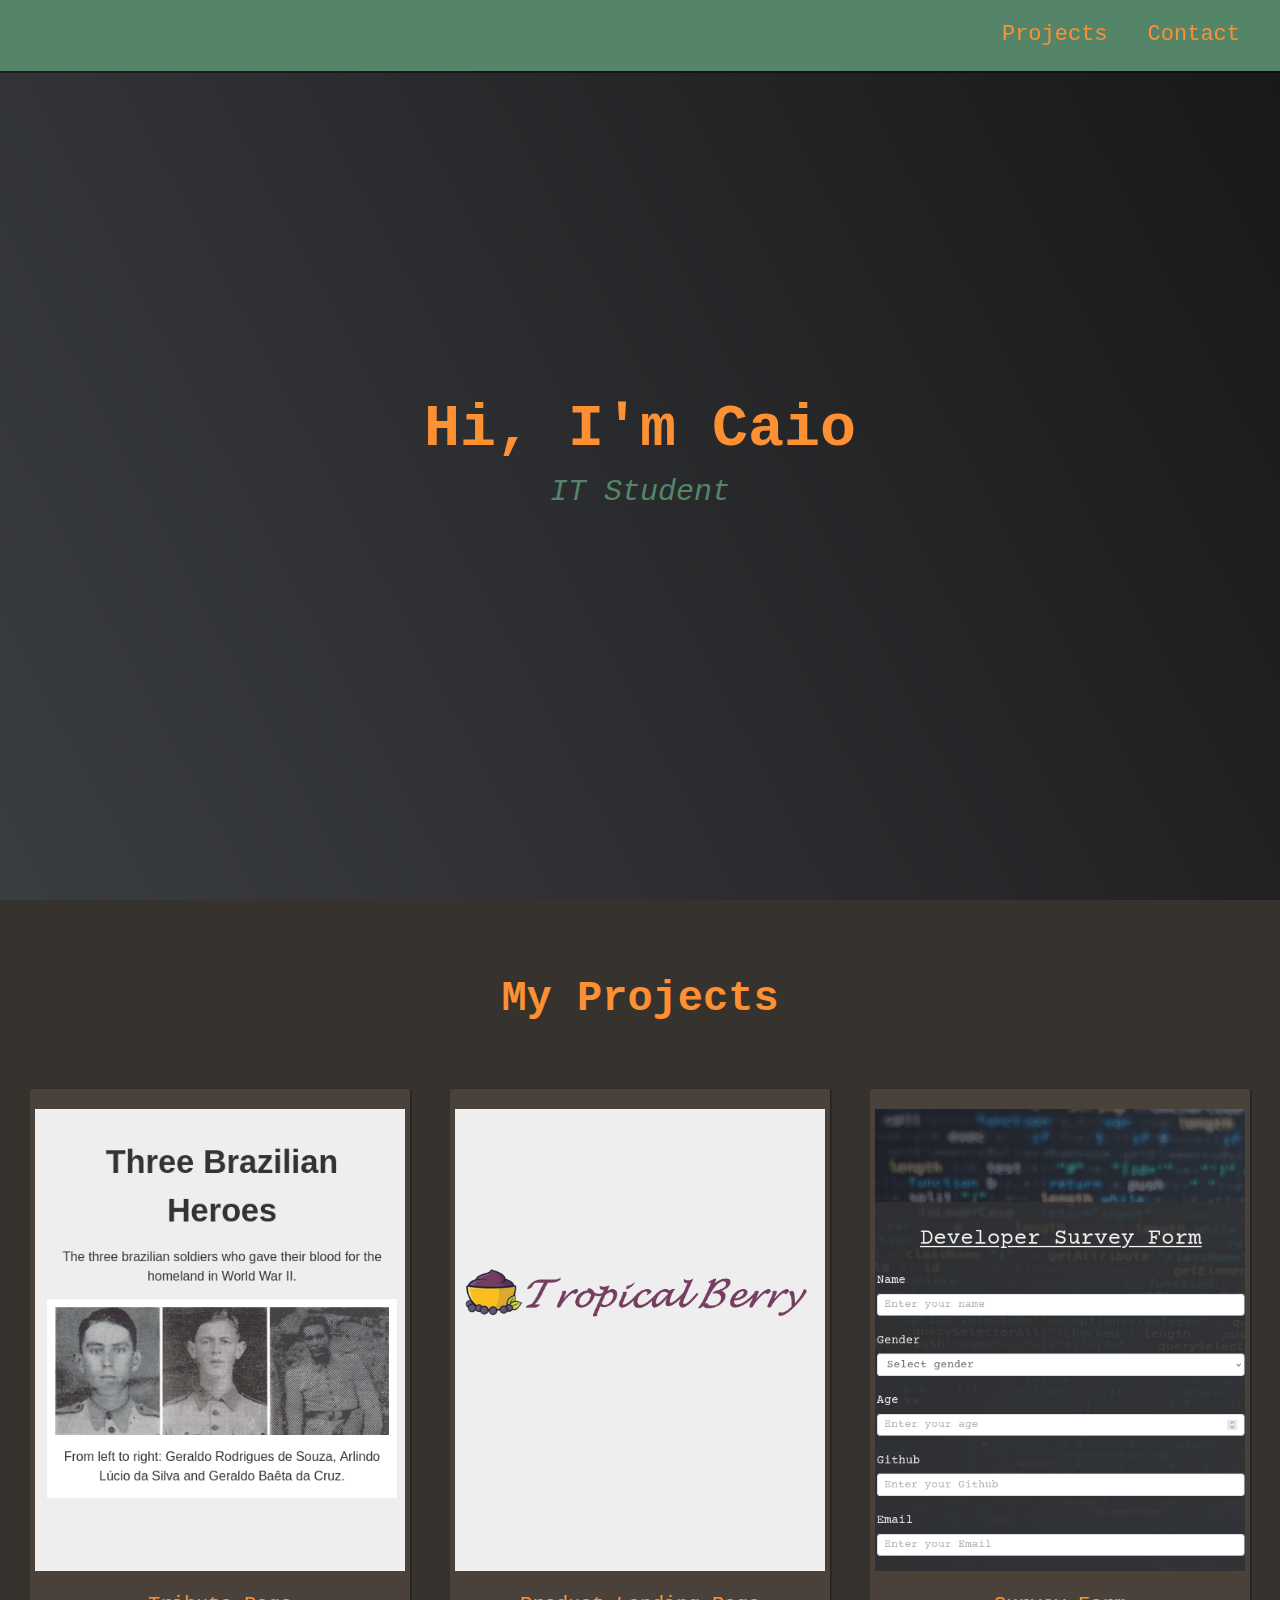
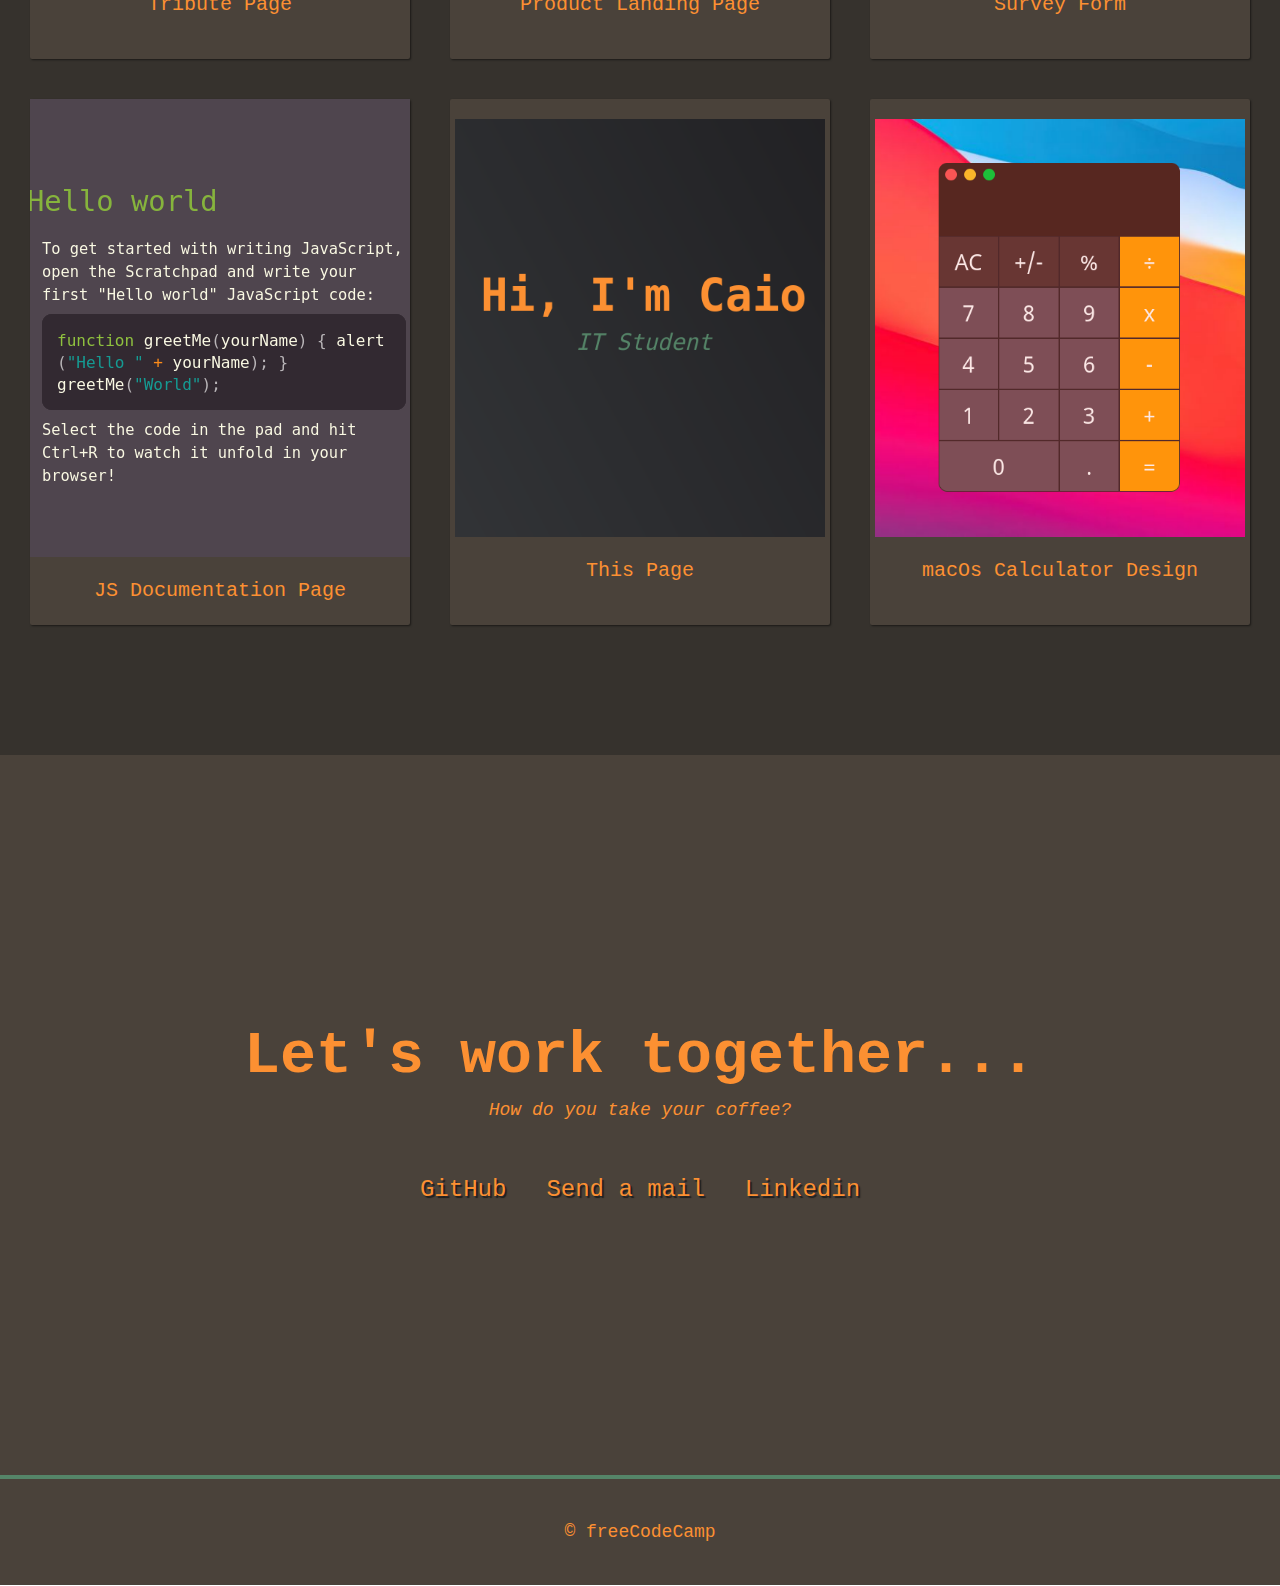
==== responsive-web-design/personal-portfolio-webpage/index.html @ bd58d962 "Update index.html" ====
<!DOCTYPE html>
<html lang="en">
  <head>
    <meta charset="UTF-8">
    <meta http-equiv="X-UA-Compatible" content="IE=edge">
    <meta name="viewport" content="width=device-width, initial-scale=1.0">
    <link rel="stylesheet" type="text/css" href="style.css">
    <title>Personal Portfolio Page</title>
  </head>
  <body>
    <link rel="stylesheet" href="https://use.fontawesome.com/releases/v5.8.2/css/all.css"
      integrity="sha384-oS3vJWv+0UjzBfQzYUhtDYW+Pj2yciDJxpsK1OYPAYjqT085Qq/1cq5FLXAZQ7Ay" crossorigin="anonymous">
    <link href="https://fonts.googleapis.com/css?family=Poppins:200i,300,400&display=swap" rel="stylesheet">
    <link href="https://fonts.googleapis.com/css?family=Raleway:700&display=swap" rel="stylesheet">
    <nav id="navbar" class="nav">
      <ul class="nav-list">
        <li>
          <a href="#projects">Projects</a>
        </li>
        <li>
          <a href="#contact">Contact</a>
        </li>
      </ul>
    </nav>
    <section id="welcome-section" class="welcome-section">
      <h1>Hi, I'm Caio</h1>
      <p>IT Student</p>
    </section>
    <section id="projects" class="projects-section">
      <h2 class="projects-section-header">My Projects</h2>
      <div class="projects-grid">
        <a href="https://caiopeternela.github.io/freecodecamp-curriculum/responsive-web-design/tribute-page/index.html" 
          target="_blank" class="project project-title">
          <img class="project-image" src="assets/img/tribute-page.png" alt="project">
          <p class="project-title">
            <span class="code">&lt;</span>
            Tribute Page
            <span class="code">&gt;</span>
          </p>
        </a>
        <a href="https://caiopeternela.github.io/freecodecamp-curriculum/responsive-web-design/product-landing-page/index.html" 
          target="_blank" class="project project-title">
          <img class="project-image" src="assets/img/product-landing-page.png" alt="project">
          <p class="project-title">
            <span class="code">&lt;</span>
            Product Landing Page
            <span class="code">&gt;</span>
          </p>
        </a>
        <a href="https://caiopeternela.github.io/freecodecamp-curriculum/responsive-web-design/survey-form/index.html" 
          target="_blank" class="project project-title">
          <img class="project-image" src="assets/img/survey-form.png" alt="project">
          <p class="project-title">
            <span class="code">&lt;</span>
            Survey Form
            <span class="code">&gt;</span>
          </p>
        </a>
        <a href="https://caiopeternela.github.io/freecodecamp-curriculum/responsive-web-design/technical-documentation-page/index.html" 
          target="_blank" class="project project-tile">
          <img class="project-image" src="assets/img/technical-documentation-page.png" alt="project">
          <p class="project-title">
            <span class="code">&lt;</span>
            JS Documentation Page
            <span class="code">&gt;</span>
          </p>
        </a>
        <a href="https://caiopeternela.github.io/freecodecamp-curriculum/responsive-web-design/personal-portfolio-page/index.html 
          target="_blank" class="project project-title">
          <img class="project-image" src="assets/img/personal-portfolio-webpage.png" alt="project">
          <p class="project-title">
            <span class="code">&lt;</span>
            This Page
            <span class="code">&gt;</span>
          </p>
        </a>
        <a href="https://caiopeternela.github.io/freecodecamp-curriculum/responsive-web-design/macos-calculator/index.html" 
          target="_blank" class="project project-title">
          <img class="project-image" src="assets/img/macos-calculator.png" alt="project">
          <p class="project-title">
            <span class="code">&lt;</span>
            macOs Calculator Design
            <span class="code">&gt;</span>
          </p>
        </a>
      </div>
    </section>
    <section id="contact" class="contact-section">
      <div class="contact-section-header">
        <h2>Let's work together...</h2>
        <p>How do you take your coffee?</p>
      </div>
      <div class="contact-links">
        <a id="profile-link" href="https://github.com/caiopeternela" target="_blank" class="btn contact-details"><i
          class="fab fa-github"></i> GitHub</a>
        <a href="mailto:caiopeternela.dev@gmail.com" class="btn contact-details"><i class="fas fa-at"></i> Send a
        mail</a>
        <a href="https://www.linkedin.com/in/caiopeternela/" target="_blank" class="btn contact-details"><i
          class="fab fa-linkedin-in"></i> Linkedin</a>
      </div>
    </section>
    <footer>
      <p>
        &copy;
        <a href="https://www.freecodecamp.com/" target="_blank">freeCodeCamp <i
          class="fab fa-free-code-camp"></i></a>
      </p>
    </footer>
  </body>
</html>
---- responsive-web-design/personal-portfolio-webpage/style.css ----
:root {
  --main-orange: #fc9032;
  --main-green: #558568;
  --main-beige: #36322d;
  --main-gray: #4a423a;
}

* {
  margin: 0;
  padding: 0;
}

*,
*::before,
*::after {
  box-sizing: inherit;
}

html {
  box-sizing: border-box;
  font-size: 62.5%;
  scrollbar-color: #fc9032 #36322d;
}

body {
  font-family: "JetBrains Mono", monospace;
  font-size: 1.8rem;
  /* 18px */
  font-weight: 400;
  line-height: 1.4;
  color: var(--main-orange);
  overflow: overlay;
}

h1,
h2 {
  font-family: "JetBrains Mono", monospace;
  font-weight: 700;
  text-align: center;
}

h1 {
  font-size: 6rem;
}

h2 {
  font-size: 4.2rem;
}

ul {
  list-style: none;
}

a {
  text-decoration: none;
  color: var(--main-orange);
}

img {
  display: block;
  width: 100%;
}

.nav {
  display: flex;
  justify-content: flex-end;
  position: fixed;
  top: 0;
  left: 0;
  width: 100%;
  background: var(--main-green);
  box-shadow: 0 2px 0 rgba(0, 0, 0, 0.4);
  z-index: 10;
}

.nav-list {
  display: flex;
  margin-right: 2rem;
}

.nav-list a {
  display: block;
  font-size: 2.2rem;
  padding: 2rem;
}

.nav-list a:hover {
  background: var(--main-beige);
}

.welcome-section {
  display: flex;
  flex-direction: column;
  justify-content: center;
  align-items: center;
  width: 100%;
  height: 100vh;
  background-color: #ACEEF3;
  background-image: linear-gradient(62deg, #3a3d40 0%, #181719 100%);
}

.welcome-section>p {
  font-size: 3rem;
  font-weight: 200;
  font-style: italic;
  color: var(--main-green);
}

.projects-section {
  text-align: center;
  padding: 7rem 3rem;
  background: var(--main-beige);
}

.projects-section-header {
  max-width: 640px;
  margin: 0 auto 6rem auto;
}

.projects-grid {
  display: grid;
  grid-template-columns: repeat(auto-fit, minmax(320px, 1fr));
  grid-gap: 4rem;
  width: 100%;
  max-width: 1280px;
  margin: 0 auto;
  margin-bottom: 6rem;
}

.project {
  background: var(--main-gray);
  box-shadow: 1px 1px 2px rgba(0, 0, 0, 0.5);
  border-radius: 2px;
}

.code {
  color: var(--main-gray);
  transition: color 0.3s ease-out;
}

.project:hover .code {
  color: #ff7f50;
}

.project-image {
  height: calc(100% - 6.8rem);
  width: 100%;
  object-fit: cover;
}

.project-title {
  font-size: 2rem;
  padding: 2rem 0.5rem;
}

.btn {
  display: inline-block;
  padding: 1rem 2rem;
  border-radius: 2px;
}

.btn-show-all {
  font-size: 2rem;
  background: var(--main-gray);
  transition: background 0.3s ease-out;
}

.btn-show-all:hover {
  background: var(--main-green);
}

.btn-show-all:hover>i {
  transform: translateX(2px);
}

.btn-show-all>i {
  margin-left: 10px;
  transform: translateX(0);
  transition: transform 0.3s ease-out;
}

.contact-section {
  display: flex;
  flex-direction: column;
  justify-content: center;
  align-items: center;
  text-align: center;
  width: 100%;
  height: 80vh;
  background: var(--main-gray);
}

.contact-section-header>h2 {
  font-size: 6rem;
}

.contact-section-header>p {
  font-style: italic;
}

.contact-links {
  display: flex;
  justify-content: center;
  width: 100%;
  max-width: 980px;
  margin-top: 4rem;
  flex-wrap: wrap;
}

.contact-details {
  font-size: 2.4rem;
  text-shadow: 2px 2px 1px #1f1f1f;
  transition: transform 0.3s ease-out;
}

.contact-details:hover {
  transform: translateY(8px);
}

footer {
  font-weight: 300;
  display: flex;
  justify-content: space-evenly;
  padding: 2rem;
  background: var(--main-gray);
  border-top: 4px solid var(--main-green);
}

footer>p {
  margin: 2rem;
}

footer i {
  vertical-align: middle;
}

@media (max-width: 75em) {
  html {
    font-size: 60%;
  }
}

@media (max-width: 61.25em) {
  html {
    font-size: 58%;
  }
}

@media (max-width: 28.75em) {
  html {
    font-size: 55%;
  }
}

@media (max-width: 28.75em) {
  .nav {
    justify-content: center;
  }
  .nav-list {
    margin: 0 1rem;
  }
}

@media (max-width: 28.75em) {
  .projects-section-header {
    font-size: 4rem;
  }
}

@media (max-width: 30.625em) {
  .projects-section {
    padding: 6rem 1rem;
  }
  .projects-grid {
    grid-template-columns: 1fr;
  }
}

@media (max-width: 28.75em) {
  .contact-section-header>h2 {
    font-size: 4rem;
  }
}

@media (max-width: 28.75em) {
  footer {
    flex-direction: column;
    text-align: center;
  }
}
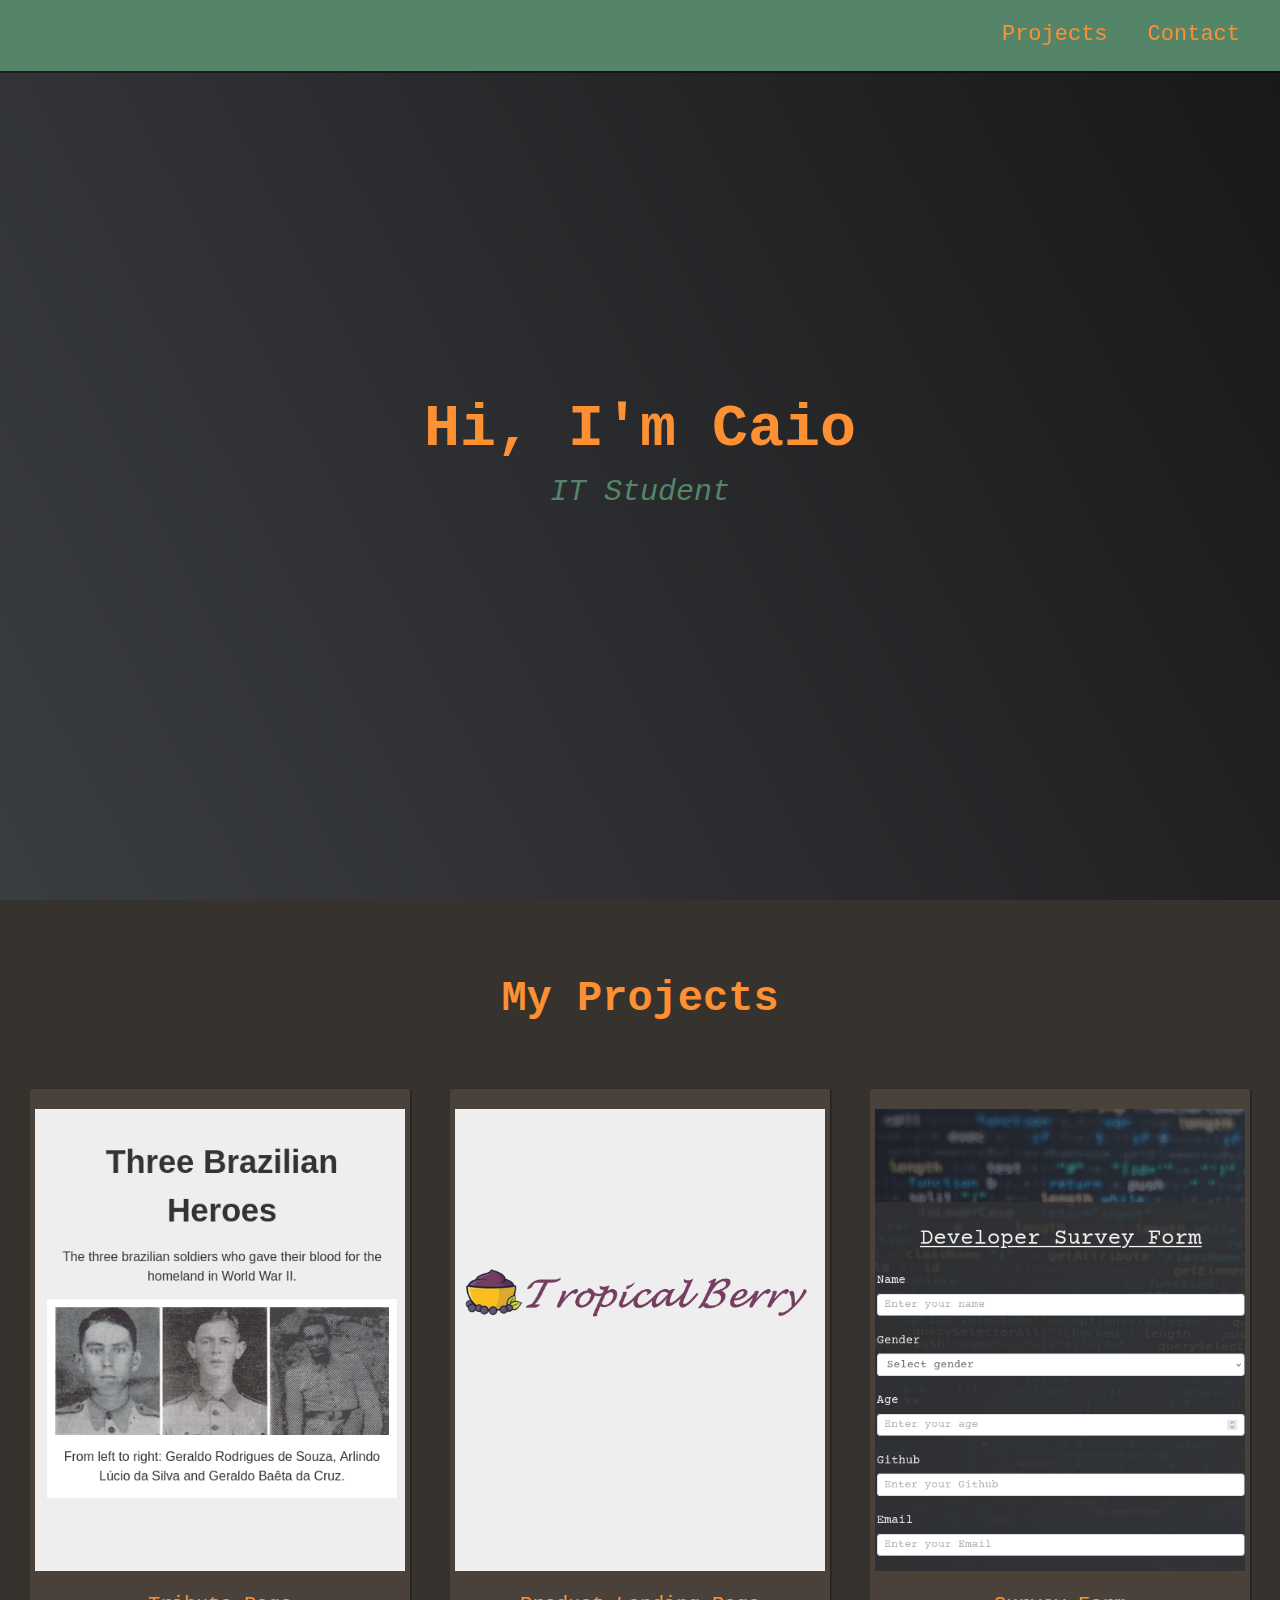
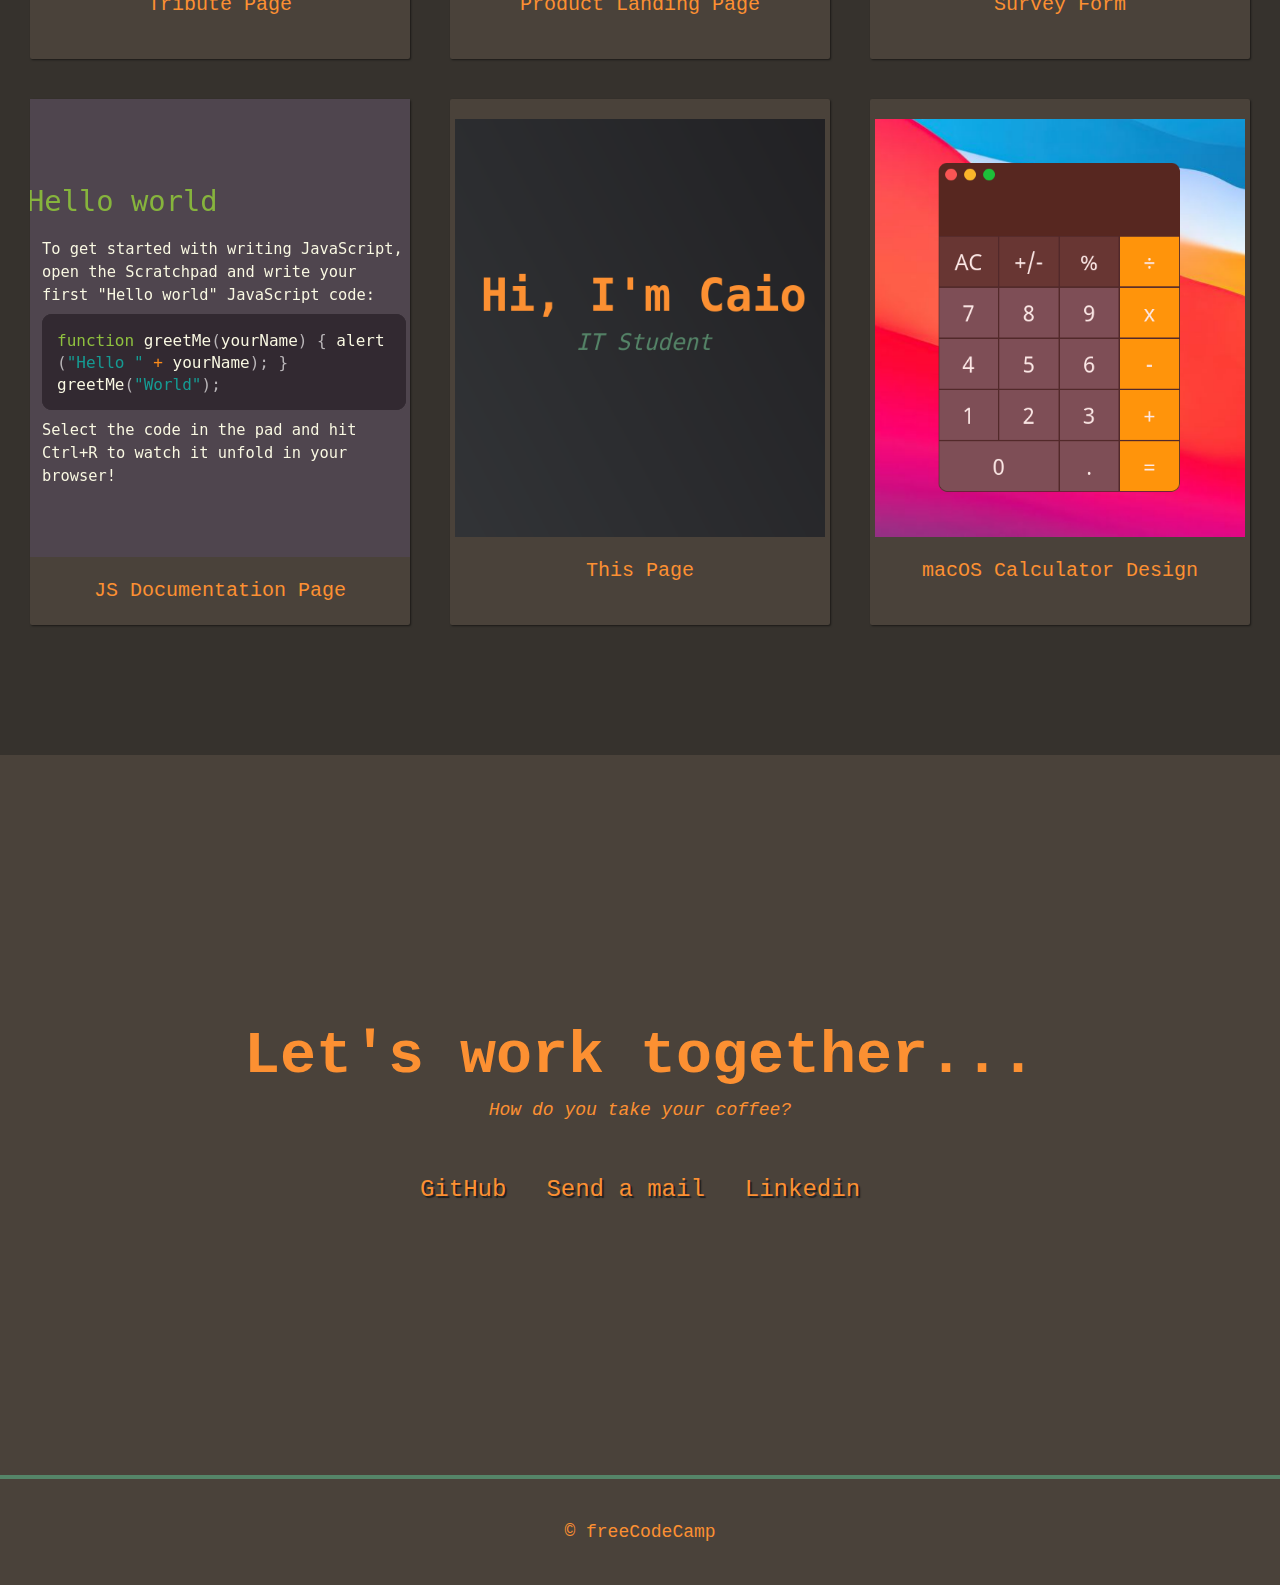
==== commit 1e9a96dc: "Update index.html" ====
--- a/responsive-web-design/personal-portfolio-webpage/index.html
+++ b/responsive-web-design/personal-portfolio-webpage/index.html
@@ -5,7 +5,7 @@
     <meta http-equiv="X-UA-Compatible" content="IE=edge">
     <meta name="viewport" content="width=device-width, initial-scale=1.0">
     <link rel="stylesheet" type="text/css" href="style.css">
-    <title>Personal Portfolio Page</title>
+    <title>Personal Portfolio Webpage</title>
   </head>
   <body>
     <link rel="stylesheet" href="https://use.fontawesome.com/releases/v5.8.2/css/all.css"
@@ -79,7 +79,7 @@
           <img class="project-image" src="assets/img/macos-calculator.png" alt="project">
           <p class="project-title">
             <span class="code">&lt;</span>
-            macOs Calculator Design
+            macOS Calculator Design
             <span class="code">&gt;</span>
           </p>
         </a>
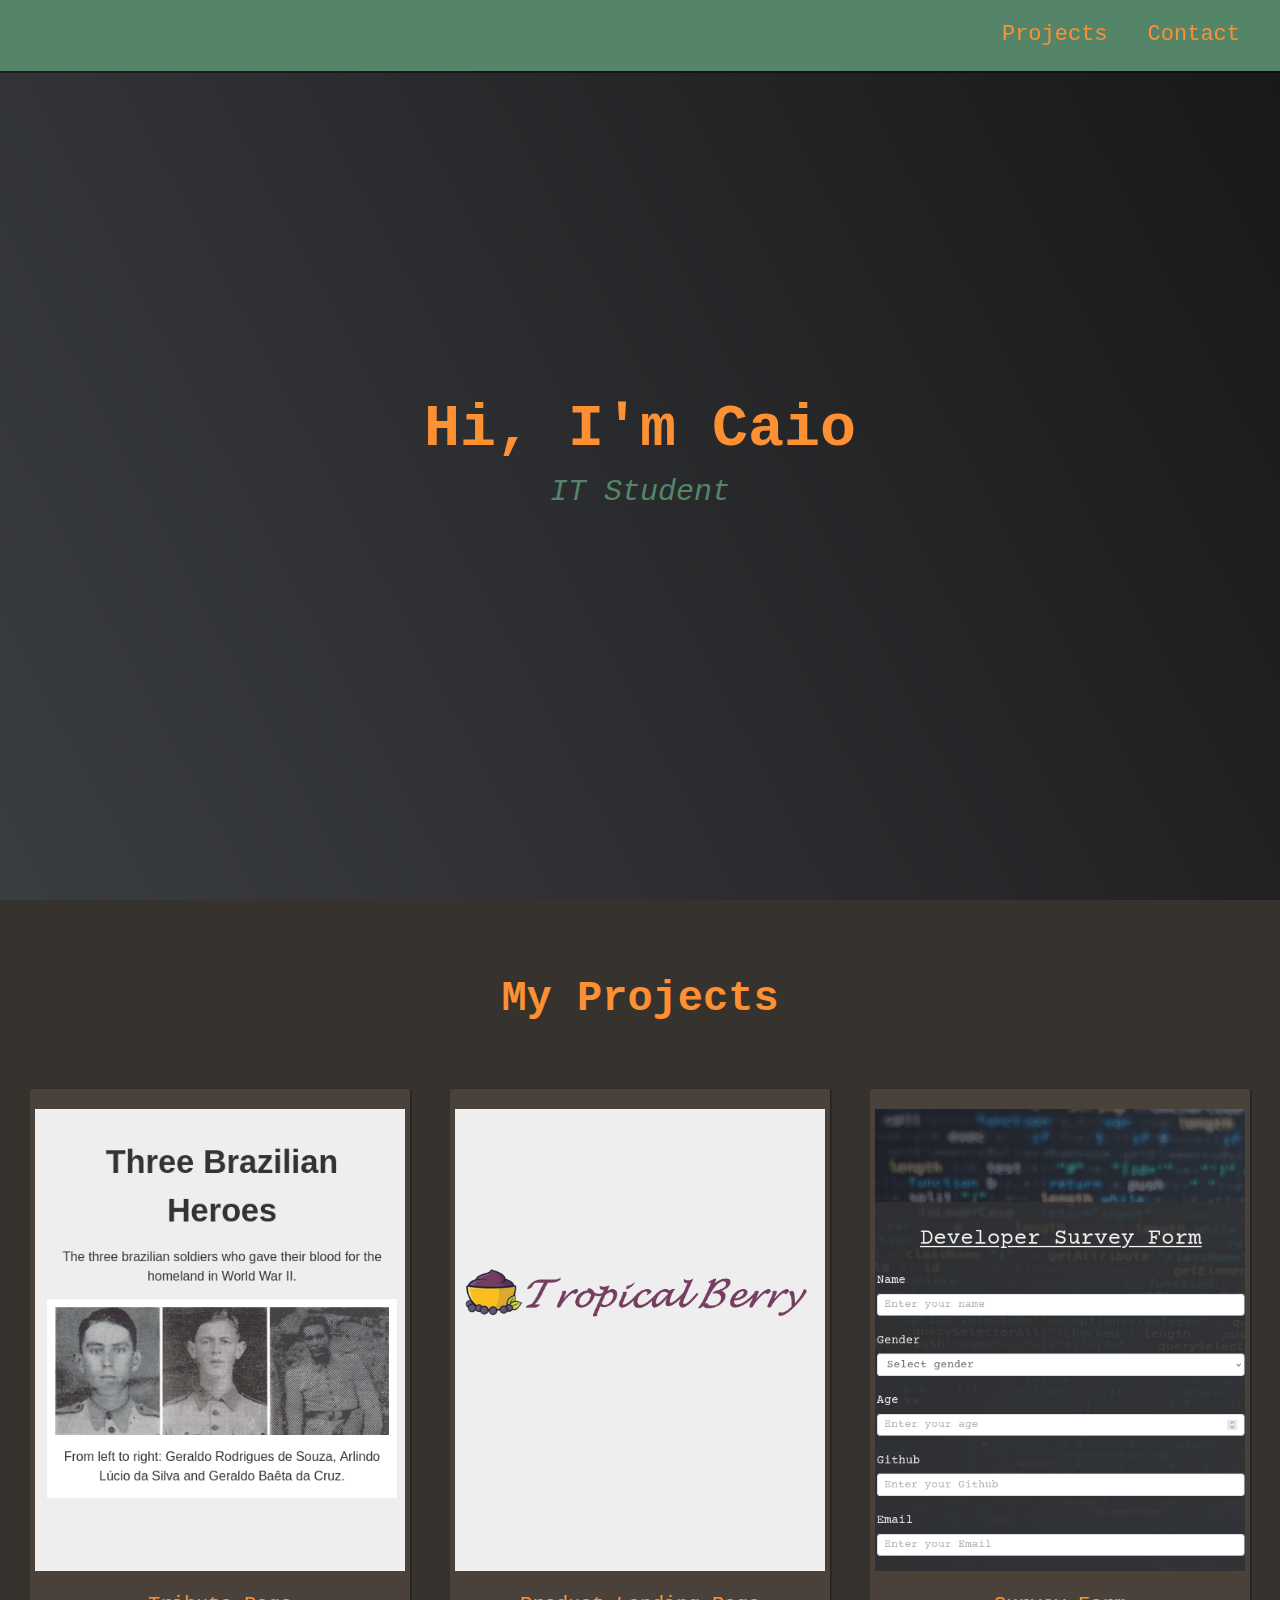
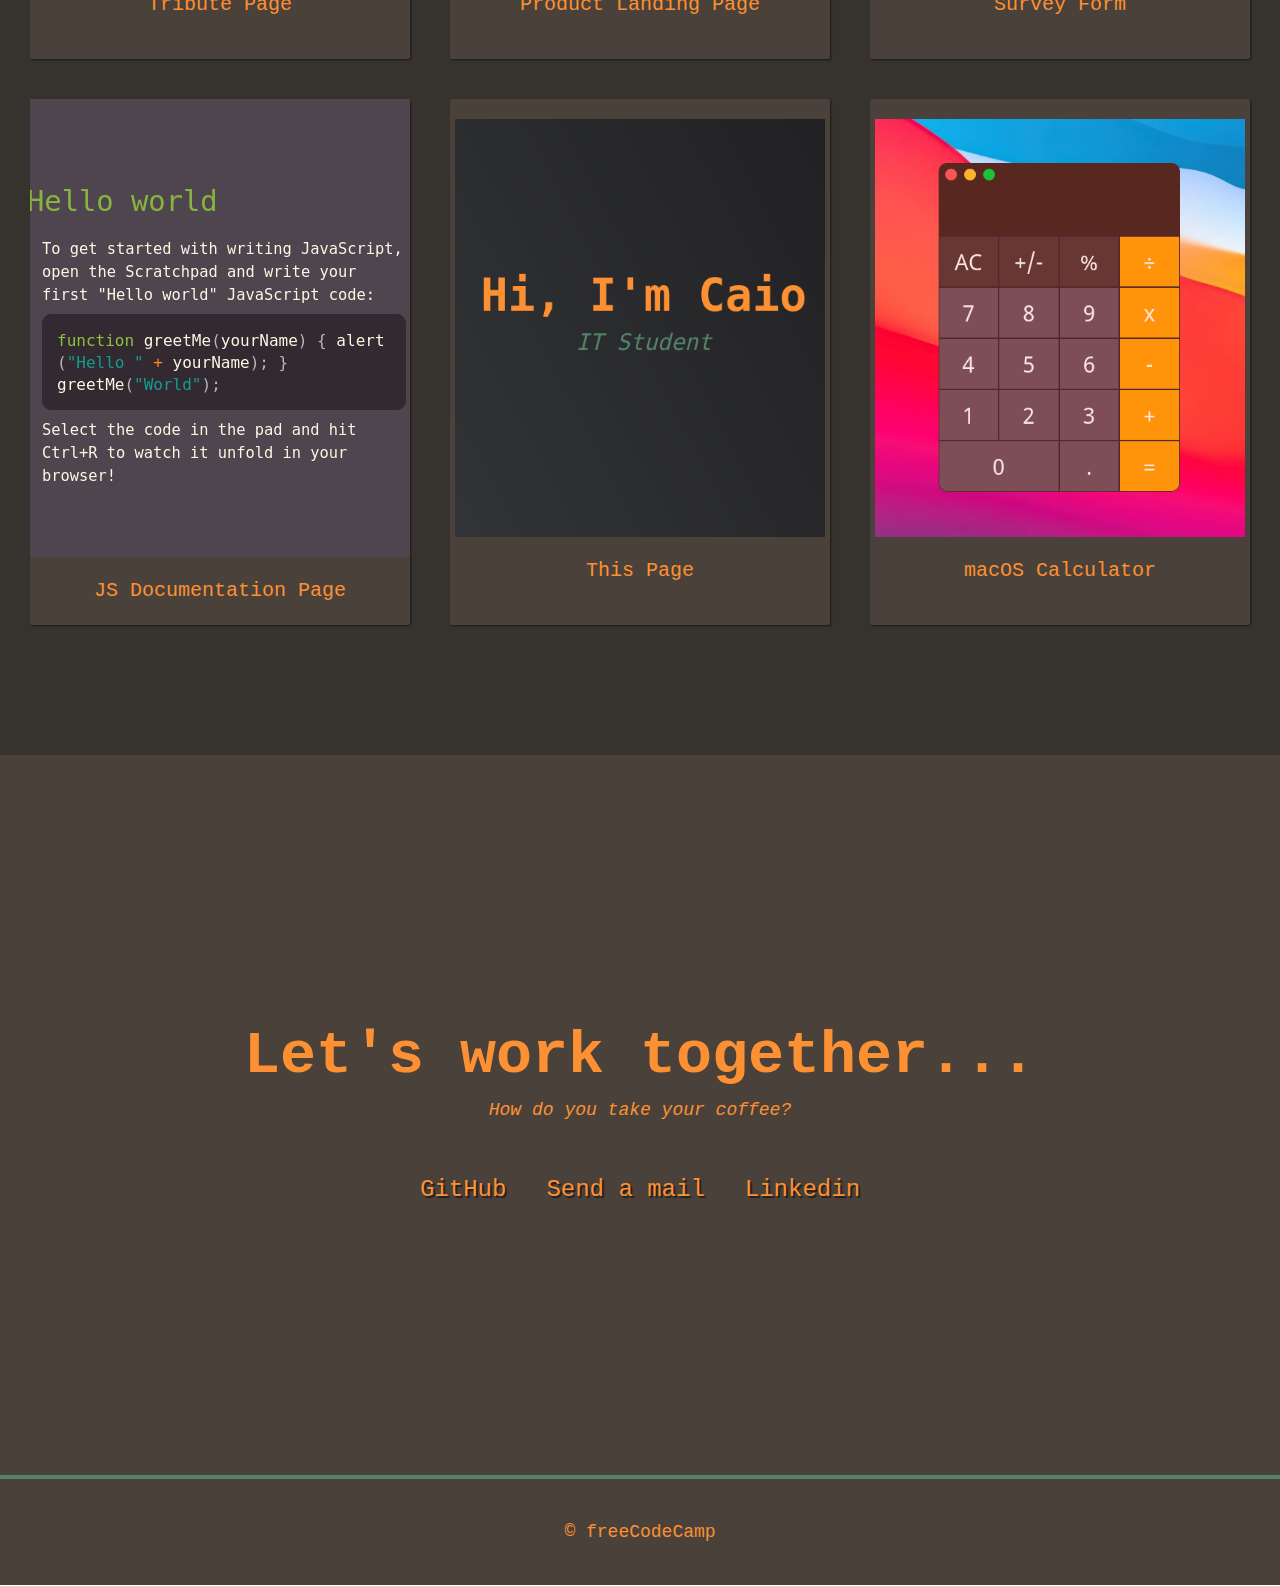
==== commit 97455417: "Update index.html" ====
--- a/responsive-web-design/personal-portfolio-webpage/index.html
+++ b/responsive-web-design/personal-portfolio-webpage/index.html
@@ -65,7 +65,7 @@
             <span class="code">&gt;</span>
           </p>
         </a>
-        <a href="https://caiopeternela.github.io/freecodecamp-curriculum/responsive-web-design/personal-portfolio-page/index.html 
+        <a href="https://caiopeternela.github.io/freecodecamp-curriculum/responsive-web-design/personal-portfolio-webpage/index.html" 
           target="_blank" class="project project-title">
           <img class="project-image" src="assets/img/personal-portfolio-webpage.png" alt="project">
           <p class="project-title">
@@ -79,7 +79,7 @@
           <img class="project-image" src="assets/img/macos-calculator.png" alt="project">
           <p class="project-title">
             <span class="code">&lt;</span>
-            macOS Calculator Design
+            macOS Calculator
             <span class="code">&gt;</span>
           </p>
         </a>
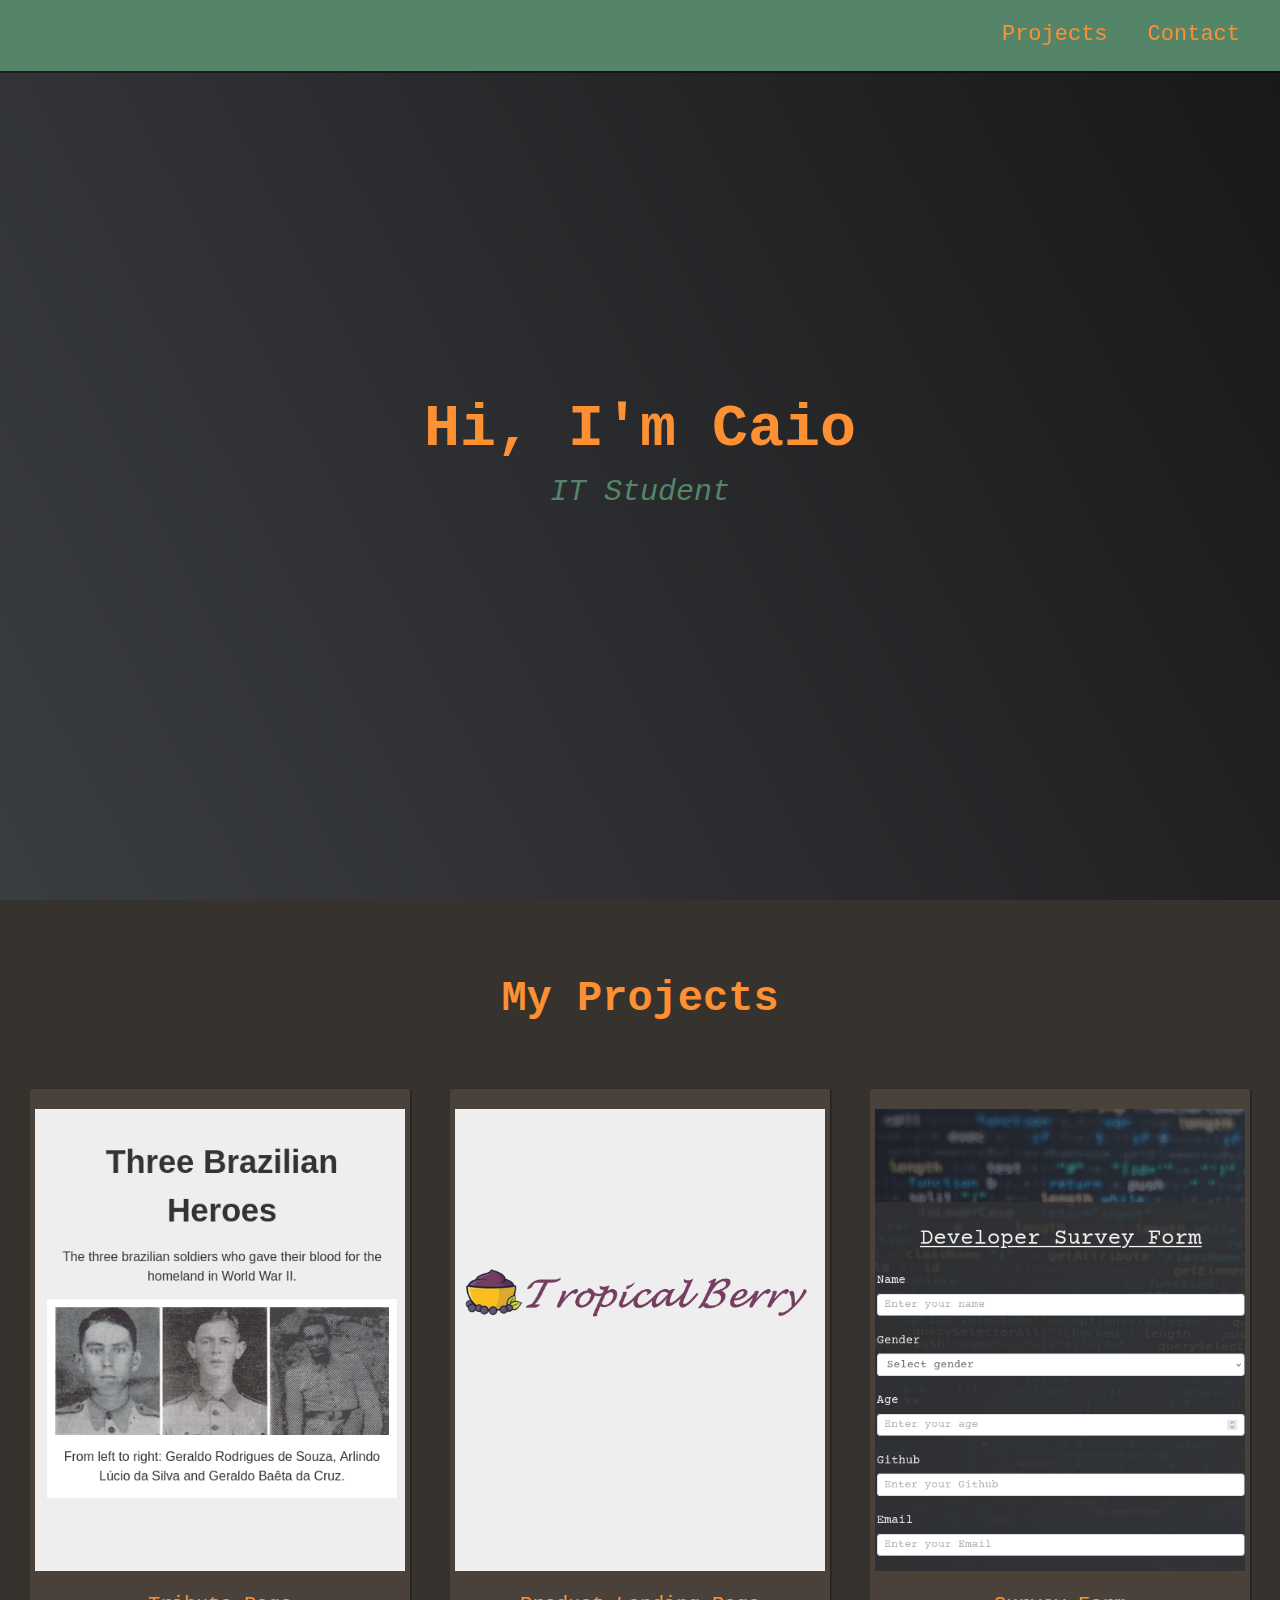
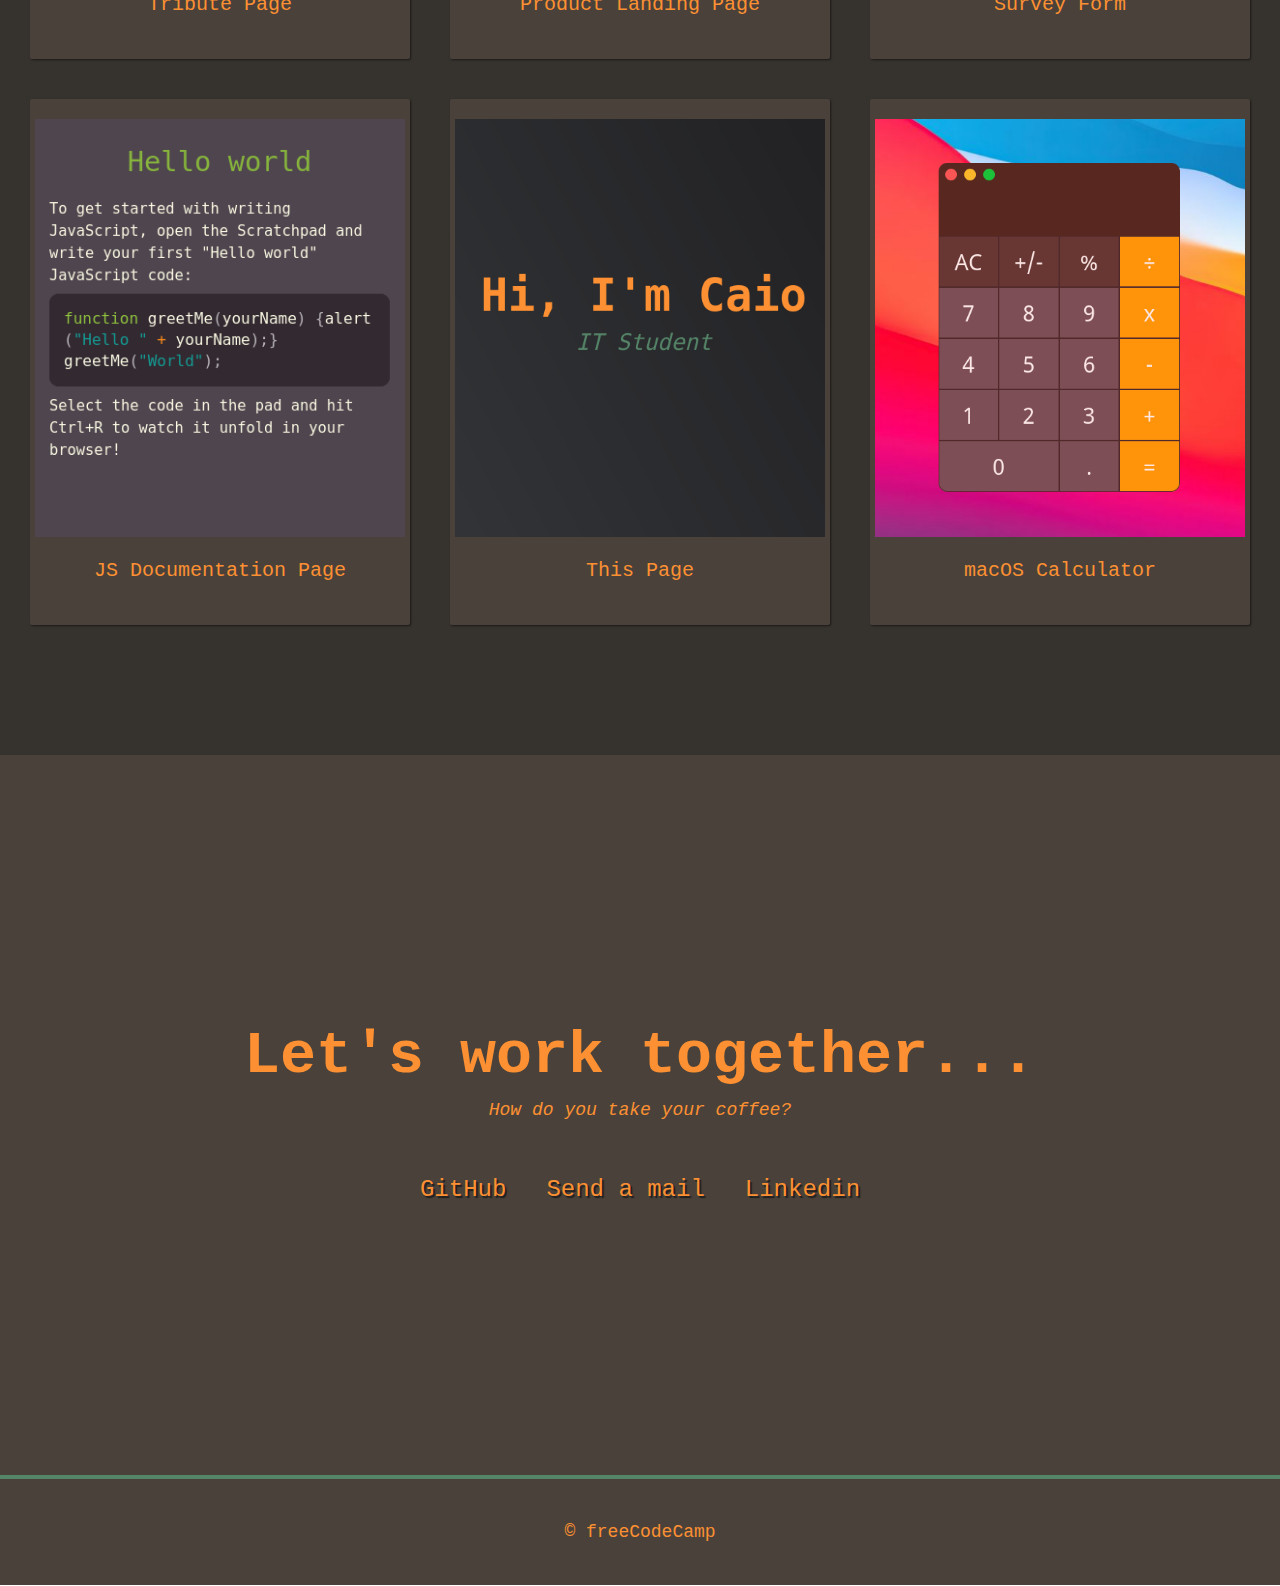
==== commit 914bbded: "Update index.html" ====
--- a/responsive-web-design/personal-portfolio-webpage/index.html
+++ b/responsive-web-design/personal-portfolio-webpage/index.html
@@ -1,5 +1,6 @@
 <!DOCTYPE html>
 <html lang="en">
+  
   <head>
     <meta charset="UTF-8">
     <meta http-equiv="X-UA-Compatible" content="IE=edge">
@@ -7,6 +8,7 @@
     <link rel="stylesheet" type="text/css" href="style.css">
     <title>Personal Portfolio Webpage</title>
   </head>
+  
   <body>
     <link rel="stylesheet" href="https://use.fontawesome.com/releases/v5.8.2/css/all.css"
       integrity="sha384-oS3vJWv+0UjzBfQzYUhtDYW+Pj2yciDJxpsK1OYPAYjqT085Qq/1cq5FLXAZQ7Ay" crossorigin="anonymous">
@@ -47,7 +49,7 @@
             <span class="code">&gt;</span>
           </p>
         </a>
-        <a href="https://caiopeternela.github.io/freecodecamp-curriculum/responsive-web-design/survey-form/index.html" 
+        <a href="https://caiopeternela.github.io/freecodecamp-curriculum/responsive-web-design/survey-form/index.html"  
           target="_blank" class="project project-title">
           <img class="project-image" src="assets/img/survey-form.png" alt="project">
           <p class="project-title">
@@ -56,8 +58,8 @@
             <span class="code">&gt;</span>
           </p>
         </a>
-        <a href="https://caiopeternela.github.io/freecodecamp-curriculum/responsive-web-design/technical-documentation-page/index.html" 
-          target="_blank" class="project project-tile">
+        <a href="https://caiopeternela.github.io/freecodecamp-curriculum/responsive-web-design/technical-documentation-page/index.html"  
+          target="_blank" class="project project-title">
           <img class="project-image" src="assets/img/technical-documentation-page.png" alt="project">
           <p class="project-title">
             <span class="code">&lt;</span>
@@ -96,14 +98,13 @@
         <a href="mailto:caiopeternela.dev@gmail.com" class="btn contact-details"><i class="fas fa-at"></i> Send a
         mail</a>
         <a href="https://www.linkedin.com/in/caiopeternela/" target="_blank" class="btn contact-details"><i
-          class="fab fa-linkedin-in"></i> Linkedin</a>
+          class="fab fa-linkedin-in"></i>Linkedin</a>
       </div>
     </section>
     <footer>
       <p>
         &copy;
-        <a href="https://www.freecodecamp.com/" target="_blank">freeCodeCamp <i
-          class="fab fa-free-code-camp"></i></a>
+        <a href="https://www.freecodecamp.com/" target="_blank">freeCodeCamp <i class="fab fa-free-code-camp"></i></a>
       </p>
     </footer>
   </body>
